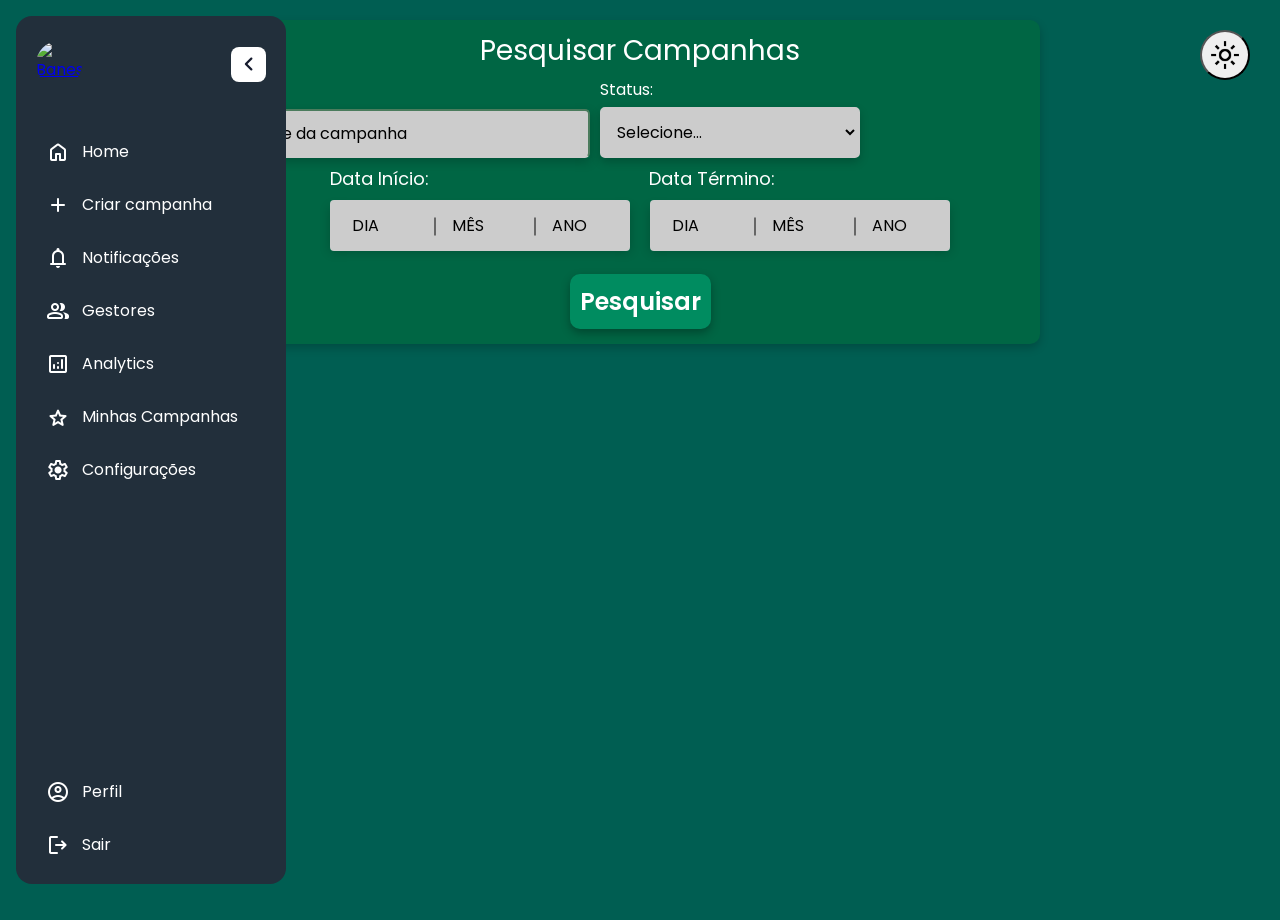
==== index.html @ 49bef1a3 "Alterações a temas (#2) Bom trabalho!" ====
<!DOCTYPE html>
    <html lang="en">
    <head>
        <meta charset="UTF-8">
        <meta name="viewport" content="width=device-width, initial-scale=1.0">
        <!-- Linking Google Fonts for icons -->
        <link rel="stylesheet" href="https://fonts.googleapis.com/css2?family=Material+Symbols+Rounded:opsz,wght,FILL,GRAD@24,400,0,0"/>
        <title>New model</title>
        <link rel="stylesheet" href="csss/styles.css">
        <link rel="stylesheet" href="csss/sidebar.css">
        <link rel="stylesheet" href="csss/themes.css">
    </head>
    <body>
        
        
        <aside class="sidebar">
            <!-- Side bar header -->
            <header class="sidebar-header">
                <a href="#" class="header-logo">
                    <img src="imgs/logo1.jpeg" alt="Banese Card">
                </a>
                <button class="toggler sidebar-toggler">
                    <span class="material-symbols-rounded">chevron_left</span>
                </button>
                <button class="toggler menu-toggler">
                    <span class="material-symbols-rounded">menu</span>
                </button>
            </header>

            <nav class="sidebar-nav">
                <!-- primary top nav -->
                <ul class="nav-list primary-nav">
                    <li class="nav-item">
                        <a href="../index.html" class="nav-link">
                          <span class="material-symbols-rounded">home</span>
                        <span class="nav-label">Home</span>
                        </a>
                        <span class="nav-tooltip">Home</span>
                    </li>
                    <li class="nav-item">
                        <a href="htmls/criar_campanha.html" class="nav-link">
                        <span class="material-symbols-rounded">add</span>
                        <span class="nav-label">Criar campanha</span>
                        </a>
                        <span class="nav-tooltip">Criar campanha</span>
                    </li>
                    <li class="nav-item">
                        <a href="#" class="nav-link">
                        <span class="material-symbols-rounded">notifications</span>
                        <span class="nav-label">Notificações</span>
                        </a>
                        <span class="nav-tooltip">Notificações</span>
                    </li>
                    <li class="nav-item">
                        <a href="#" class="nav-link">
                        <span class="material-symbols-rounded">group</span>
                        <span class="nav-label">Gestores</span>
                        </a>
                        <span class="nav-tooltip">Gestores</span>
                    </li>
                    <li class="nav-item">
                        <a href="#" class="nav-link">
                        <span class="material-symbols-rounded">analytics</span>
                        <span class="nav-label">Analytics</span>
                        </a>
                        <span class="nav-tooltip">Analytics</span>
                    </li>
                    <li class="nav-item">
                        <a href="#" class="nav-link">
                        <span class="material-symbols-rounded">star</span>
                        <span class="nav-label">Minhas Campanhas</span>
                        </a>
                        <span class="nav-tooltip">Minhas Campanhas</span>
                    </li>
                    <li class="nav-item">
                        <a href="#" class="nav-link">
                        <span class="material-symbols-rounded">settings</span>
                        <span class="nav-label">Configurações</span>
                        </a>
                        <span class="nav-tooltip">Configurações</span>
                    </li>
                </ul>
                <!-- second bottom nav -->
                <ul class="nav-list secondary-nav">
                    <li class="nav-item">
                        <a href="htmls/perfil.html" class="nav-link">
                        <span class="material-symbols-rounded">account_circle</span>
                        <span class="nav-label">Perfil</span>
                        </a>
                        <span class="nav-tooltip">Perfil</span>
                    </li>
                    <li class="nav-item">
                        <a href="#" class="nav-link" id="logoutButton">
                        <span class="material-symbols-rounded">logout</span>
                        <span class="nav-label">Sair</span>
                        </a>
                        <span class="nav-tooltip">Sair</span>
                    </li>
                </ul>
            </nav>
        </aside>

        <div class="theme-button-cont">
            <button id="theme-toggle">
                <img src="imgs/light_mode.png" alt="">
            </button>
        </div>
        
        <!-- Início da tabela de pesquisa -->
        <div class="tabela-pesquisa">
            <p class="titulo-tabela">Pesquisar Campanhas</p>
            <form>
                <div class="filtros">
                    <!-- Campo de entrada: Nome da Campanha -->
                    <div class="filtros-first-row">
                        <div class="input-group-nome-desc">
                            <input
                            type="text"
                            id="nome-campanha"
                            placeholder="Digite o nome da campanha"
                            class="input"
                            required
                            />
                            <label for="nome-campanha">Nome da campanha</label>
                        </div>
                        <div class="input-group-status">
                            <label for="status">Status:</label>
                            <select id="status" class="select-status">
                                <option value="">Selecione...</option>
                                <option value="ativa">Ativa</option>
                                <option value="inativa">Inativa</option>
                            </select>
                        </div>
                    </div>
                    <div class="data-titles-row">
                        <div>
                            <p class="start-data-title">Data Início:</p>
                        </div>
                        <div>
                            <p class="end-data-title">Data Término:</p>
                        </div>
                    </div>
                    <!-- Campo de entrada: Data Início -->
                    <div class="input-group-data">
                        <div class="start-data">
                            <div class="input-item">
                            <input
                                type="text"
                                id="start-day"
                                placeholder="DD"
                                maxlength="2"
                                class="input-data"
                                pattern="\d*"
                                required
                            />
                            <label for="start-day">DIA</label>
                            </div>
                            <div class="input-item">
                            <input
                                type="text"
                                id="start-month"
                                placeholder="MM"
                                maxlength="2"
                                class="input-data"
                                pattern="\d*"   
                                required
                            />
                            <label for="start-month">MÊS</label>
                            </div>
                            <div class="input-item">
                            <input
                                type="text"
                                id="start-year"
                                placeholder="AAAA"
                                maxlength="4"
                                class="input-data"
                                pattern="\d*"
                                required
                            />
                            <label for="start-year">ANO</label>
                            </div>
                        </div>
                        <div id="start-day-error" class="error"></div>
                        <div id="start-month-error" class="error"></div>
                        <div id="start-year-error" class="error"></div>
                    <div class="end-data">
                        <div class="input-item">
                        <input
                            type="text"
                            id="end-day"
                            placeholder="DD"
                            maxlength="2"
                            class="input-data"
                            pattern="\d*"
                            required
                        />
                        <label for="end-day">DIA</label>
                        </div>
                        <div class="input-item">
                        <input
                            type="text"
                            id="end-month"
                            placeholder="MM"
                            maxlength="2"
                            class="input-data"
                            pattern="\d*"
                            required
                        />
                        <label for="end-month">MÊS</label>
                        </div>
                        <div class="input-item">
                        <input
                            type="text"
                            id="end-year"
                            placeholder="AAAA"
                            maxlength="4"
                            class="input-data"
                            pattern="\d*"
                            required
                        />
                        <label for="end-year">ANO</label>
                        </div>
                    <div id="end-day-error" class="error"></div>
                    <div id="end-month-error" class="error"></div>
                    <div id="end-year-error" class="error"></div>
                    </div>
                </div>
                    <div class="div-pesquisar-filtro">
                        <button onclick="pesquisarCampanhas()" type="submit" class="pesquisar-filtro">Pesquisar</button>
                    </div>
                </div>
            </form>
        </div>
        <!-- Fim da tabela de pesquisa -->
        <div class="container-campanhas" id="campaigns-container">
        </div>
        <script src="jss/sidebar.js"></script>
        <script src="jss/data.js"></script>
        <script src="jss/exibir_campanhas.js"></script>
        <script src="jss/verifLogin.js"></script>
        <script src="jss/logoutINDEX.js"></script>
        <script src="jss/themes.js"></script>
    </body>
    </html>
---- csss/styles.css ----
.container-campanhas {
    display: flex;
    justify-content: center; /* Centraliza os itens */
    align-items: center;
    flex-wrap: wrap; /* Ajuste para definir o espaçamento entre os itens */
}

.campanha {
    background-color: #006644 ; /* Cor de fundo da campanha */
    margin: 20px;
    padding: 20px; /* Adiciona preenchimento ao redor do conteúdo */
    border-radius: 1em; /* Bordas arredondadas */
    box-shadow: 0 4px 10px rgba(0, 0, 0, 0.2);
    color: #e0e0e0;
}

.filtros {
    max-width: 1280px;
}

.filtros-first-row {
    display: flex;
    justify-self: center;
    align-items: flex-end;
    gap: 10px;
}

.input-group-status {
    display: flex;
    flex-direction: column; /* Coloca os elementos na vertical */
    width: 260px;
}

.input, .select-status {
    width: 100%;
    padding: 10px;
    border: 2px solid #ccc;
    border-radius: 5px;
    font-size: 16px;
    outline: none;
    box-sizing: border-box;
    transition: border-color 0.3s;
    background-color: #ccc;
}

.input-group-status label {
    margin-bottom: 5px; /* Espaçamento entre o label e o input */
}

.select-status {
    width: 100%;
    padding: 11px;
    border: 2px solid #ccc;
    border-radius: 5px;
    font-size: 16px;
    outline: none;
    box-sizing: border-box;
    transition: border-color 0.3s;
    box-shadow: 0 4px 10px rgba(0, 0, 0, 0.2);
}

.div-pesquisar-filtro {
    display: flex;
    justify-content: center; /* Centraliza horizontalmente */
    align-items: center;     /* Centraliza verticalmente */
    padding: 15px;
}

.pesquisar-filtro {
    padding: 10px;
    font-size: 24px;
    font-weight: 600;
    border: 0 transparent;
    border-radius: 10px;
    background-color: #008C60 ; /* Verde mais fechado para botões */
    color: white;
    transition: 0.4s ease;
    cursor: pointer;
    box-shadow: 0 4px 10px rgba(0, 0, 0, 0.3);
}

.pesquisar-filtro:hover {
    color: white;
    background-color: #00b766; /* Verde mais claro para o hover */
}

.titulo-tabela {
    text-align: center;
    /* background-color: #00b766;
    border: 1 solid #00b766; */
    border-top-left-radius: 10px;
    border-top-right-radius: 10px;
    padding: 10px 0 5px;
    font-size: 28px;
}

.card {
    display: flex;
    width: 100%;
    padding: 5px;
    color: #e0e0e0; /* Cor do texto claro */
    justify-content: space-between;
    align-items: flex-start;
    border-radius: 8px;
    overflow: hidden;
    margin-bottom: 20px;
    background-color: #006644 ; /* Verde escuro */
}

body {
    font-family: Arial, sans-serif;
}

.tabela-pesquisa {
    border: 1px transparent;
    border-radius: 10px;
    margin: 20px auto;
    background-color: #006644 ; /* Verde escuro */
    max-width: 800px;
    color: white;
    box-shadow: 0 4px 10px rgba(0, 0, 0, 0.2);

}

.input-group-nome-desc {
    display: flex;
    position: relative;
    width: 100%;
    width: 350px;
    box-shadow: 0 4px 10px rgba(0, 0, 0, 0.2);
}

.input-group-nome-desc label {
    position: absolute;
    left: 5px;
    bottom: 12px;
    transition: all 0.2s;
    cursor: text;
    color: black;
}

.input {
    width: 100%;
    border: 2px solid #4b7c5d;
    border-bottom: 2px solid #ccc;
    border-radius: 5px;
    padding: 5px;
    font-size: 18px;
    outline: 0;
    box-sizing: border-box;
    height: 49px;
    background-color: #ccc;
}

form .input::placeholder {
    color: transparent;
}

form .input::placeholder,
form .input:focus::placeholder {
    transition: all 0.5s;
}

form .input:focus::placeholder {
    color: black;
    font-size: 18px;
}

form .input-group-nome-desc .input:focus ~ label,
form .input-group-nome-desc .input:valid ~ label {
    transform: translate(-5px, -36px);
    font-size: 18px;
    color: #f8f6f0;
}

.start-data {
    display: flex;
    margin: 10px;
    box-shadow: 0 4px 10px rgba(0, 0, 0, 0.2);
}

.end-data {
    display: flex;
    margin: 10px;
    box-shadow: 0 4px 10px rgba(0, 0, 0, 0.2);
}

.data-titles-row {
    display: flex;
    font-size: 18px;
    padding-top: 2px;
    margin-top: 5px;
}

.start-data-title {
    text-align: right;
    margin-left: 90px;
    margin-right: 220px;
}

.end-data-title {
    text-align: left;
}

.input-group-data {
    display: flex;
    margin: 1px 0;
    justify-content: center;
    position: relative;
    flex-wrap: wrap;
}

.input-group-data label {
    position: absolute;
    transition: all 0.2s;
    cursor: text;
    white-space: nowrap;
}

.input-item input::placeholder {
    color: transparent;
}

.input-item {
    position: relative;
    display: flex;
    flex-direction: column;
    align-items: center;
    justify-content: center;
    flex: 1;
    height: 45px;
}
  
.input-item label {
    left: 22px;
    transition: all 0.2s;
    cursor: text;
    font-size: 16px;
    color: black;
}

form .input-item .input-data::placeholder,
form .input-item .input-data:focus::placeholder {
    transition: all 0.5s;
}

form .input-item .input-data:focus::placeholder {
    color: #CCC;
    font-size: 16px;
}

form .input-group-data .input-item .input-data:focus ~ label,
form .input-group-data .input-item .input-data:valid ~ label {
    transform: translateY(-14px);
    font-size: 14px;
    color: #00b766;
}

.input-data {
    border: 2px solid #ccc;
    width: 100px;
    padding: 15px 0 5px 0;
    text-align: center;
    font-size: 18px;
    outline: 0;
    transition: padding-top 0.3s ease;
    box-sizing: border-box;
    background-color: #ccc;
}

#start-day, #end-day {
    border-right: 0;
    border-top-left-radius: 4px;
    border-bottom-left-radius: 4px;
}

#start-month, #end-month {
    border-right: 0;
    border-left: 0;
}

#start-year, #end-year {
    border-left: 0;
    border-top-right-radius: 4px;
    border-bottom-right-radius: 4px;
}

.input-item {
    position: relative;
}
  
.input-item + .input-item::before {
    content: '';
    position: absolute;
    top: 50%;
    left: -4px;
    width: 1%;
    transform: translateY(50%); 
    width: 18px;
    height: 1px; 
    background-color: black; 
    transform: rotate(90deg);
}

.card-buttons {
    display: flex;
    justify-content: center;
    align-items: center;
    gap: 10px;
}

.hidden {
    display: none;
}

.card-button {
    padding: 10px;
    margin: 0 0 10px 0;
    background-color: #008C60 ; /* Verde mais sóbrio */
    font-size: 18px;
    border: 0 transparent;
    border-radius: 10px;
    color: white;
    font-weight: 600;
    transition: 0.4s ease;
    cursor: pointer;
    box-shadow: 0 4px 10px rgba(0, 0, 0, 0.3);
}

.card-button:hover {
    color: white;
    background-color: #00b766; /* Verde mais claro para o hover */
}

.nameDesc {
    display: flex;
    flex-direction: column;
    align-items: center;
    max-width: 300px;
    gap: 15px;
}

.nameDesc p {
    margin: 0;
    overflow: hidden;
    text-overflow: ellipsis;
    text-align: center;
    display: flex;
    color: #e0e0e0;
    white-space: normal;
    line-height: 1.5em; /* Ajuste para corresponder ao espaçamento entre linhas */
    max-height: 4.3em; /* Limita a altura para 2 linhas (2 * line-height) */
    width: 100%; /* Adiciona reticências ao final */
}

.nameDesc h1 {
    margin: 0;
    overflow: hidden;
    text-overflow: ellipsis;
    text-align: center;
    white-space: nowrap;
    color: #e0e0e0;
    line-height: 1.5em; /* Ajuste para corresponder ao espaçamento entre linhas */
    max-height: 1.3em; /* Limita a altura para 2 linhas (2 * line-height) */
    width: 100%; /* Adiciona reticências ao final */
}

.img {
    display: flex;
    justify-content: center;
    height: 130px;
    width: 180px;
    margin: 10px;
    border-radius: 0.5em;
    flex-shrink: 0;
}

.img img {
    max-width: 100%;
    max-height: 100%;
    border-radius: 0.5em; /* Bordas arredondadas da imagem */
    border: 0 transparent; /* Adiciona uma borda branca de 3 pixels */
}

/* /////// Light Theme v //////// */

body.light-theme #theme-toggle {
    width: 50px;
    height: 50px;
    border-radius: 50%;
    display: flex;
    justify-content: center;
    align-items: center;
}

body.light-theme .campanha {
    background-color: #4b9f6f; /* Claro */
    color: #151a2d; /* Escuro */
}
body.light-theme .input {
    border: 2px solid #ffffff;
    background-color: #ffffff;
}

body.light-theme .input-data {
    border: 2px solid #ffffff;
    background-color: #ffffff;
}

body.light-theme .select-status {
    background-color: #fff; /* Claro */
    border: 2px solid #ddd;
}

/* Botão de pesquisa no tema claro */
body.light-theme .pesquisar-filtro {
    background-color: #63b573;
    color: #ffffff;
}

/* Cards no tema claro */
body.light-theme .card {
    background-color: #4b9f6f; /* Claro */
    color: #ffffff; /* Escuro */
}


/* Botões do card no tema claro */
body.light-theme .card-button {
    background-color: #63b573;
    color: #ffffff;
}

body.light-theme .card-button:hover, 
body.light-theme .pesquisar-filtro:hover {
    background-color: #328d13; /* Verde mais vibrante para o hover */
}

/* Tabela de pesquisa no tema claro */
body.light-theme .tabela-pesquisa {
    background-color: #4b9f6f;
}
---- csss/sidebar.css ----
/* Importing Google fonts - Poppins */

@import url("https://fonts.googleapis.com/css2?family=Poppins:ital,wght@0,100;0,200;0,300;0,400;0,500;0,600;0,700;0,800;0,900;1,100;1,200;1,300;1,400;1,500;1,600;1,700;1,800;1,900&family=Roboto:wght@400;500;700;900&display=swap");

* {
  margin: 0;
  padding: 0;
  box-sizing: border-box;
  font-family: "Poppins", sans-serif;
}

body {
  min-height: 100vh;
  /* background: linear-gradient(#f1faff, #cbe4ff); */
  background-color: #005e52;
}

.sidebar {
  top: 0;
  left: 0;
  z-index: 100;
  background: #222f3b;
  width: 270px;
  position: fixed !important;
  margin: 16px;
  border-radius: 16px;
  border-radius: 16px;
  height: calc(100vh - 32px);
  transition: 0.4s ease;
}

.sidebar.collapsed {
  width: 85px;
}

.sidebar-header {
  position: relative;
  display: flex;
  padding: 25px 20px;
  align-items: center;
  justify-content: space-between;
}

.sidebar-header .header-logo img {
  width: 46px;
  height: 46px;
  display: block;
  object-fit: contain;
  border-radius: 50%;
}

.sidebar-header .toggler {
  position: absolute;
  right: 20px;
  height: 35px;
  width: 35px;
  border: none;
  cursor: pointer;
  color: #151a2d;
  display: flex;
  align-items: center;
  justify-content: center;
  border-radius: 8px;
  background: #fff;
  transition: 0.4s ease;
}

.sidebar-header .sidebar-toggler {
  position: absolute;
  right: 20px;
}

.sidebar.collapsed .sidebar-header .sidebar-toggler {
  transform: translate(-4px, 65px);
}

.sidebar-header .menu-toggler {
  display: none;
}

.sidebar-header .toggler:hover {
  background: #dde4fb;
}

.sidebar-header .sidebar-toggler span {
  font-size: 1.75rem;
  transition: 0.4s ease;
}

.sidebar.collapsed .sidebar-header .sidebar-toggler span {
  transform: rotate(180deg);
}

.sidebar-nav .nav-list {
  list-style: none;
  display: flex;
  gap: 4px;
  padding: 0 15px;
  flex-direction: column;
  transform: translateY(15px);
  transition: 0.4s ease;
}

.sidebar.collapsed .sidebar-nav .primary-nav {
  transform: translateY(65px);
}

.sidebar-nav .nav-link {
  color: #fff;
  display: flex;
  gap: 12px;
  border-radius: 8px;
  align-items: center;
  padding: 12px 15px;
  text-decoration: none;
  transition: 0.4s ease;
  white-space: nowrap;
}

.sidebar-nav .nav-link:hover {
  color: #151a2d;
  background: #fff;
}

.sidebar-nav .nav-link .nav-label {
  transition: opacity 0.4s ease;
}

.sidebar.collapsed .sidebar-nav .nav-link .nav-label {
  opacity: 0;
  pointer-events: none;
}

.sidebar-nav .nav-item {
  position: relative;
}

.sidebar-nav .nav-tooltip {
  background-color: #fff;
  color: #151a2d;
  padding: 6px 12px;
  border-radius: 8px;
  opacity: 0;
  display: none;
  pointer-events: none;
  position: absolute;
  left: calc(100% + 25px);
  top: -10px;
  white-space: nowrap;
  box-shadow: 0 5px 10px rgba(0, 0, 0, 1);
  transition: 0s;
}

.sidebar.collapsed .sidebar-nav .nav-tooltip {
  display: block;
}

.sidebar-nav .nav-item:hover .nav-tooltip {
  opacity: 1;
  pointer-events: auto;
  transform: translateY(50%);
  transition: 0.4s ease;
}

.sidebar-nav .secondary-nav {
  position: absolute;
  bottom: 30px;
  width: 100%;
}

/* Tema Claro - Aplica apenas quando a classe light-theme está no body */
body.light-theme {
  background-color: #97e0a2; /* Claro */
}

body.light-theme .sidebar {
  background: #ddfff9; /* Claro */
  border-radius: 16px;
}

body.light-theme .sidebar-header {
  background: #ddfff9; /* Escuro */
  border-radius: 16px;
  color: #fff;
}

body.light-theme .toggler {
  background: #328d13; /* Escuro */
  color: #fff;
}

body.light-theme .sidebar-nav .nav-link {
  color: #151a2d; /* Escuro */
}

body.light-theme .sidebar-nav .nav-link:hover {
  color: #fff;
  background: #328d13;
}



@media (max-width: 1024px) {
  .sidebar {
    height: 56px;
    overflow-y: hidden;
    margin: 10px;
    scrollbar-width: none;
    width: calc(100% - 28px);
    max-height: calc(100vh - 28px);
  }

  .sidebar.menu-active {
    overflow-y: auto;
  }

  .sidebar-header {
    position: sticky;
    top: 0;
    z-index: 20;
    background: #151a2d;
    padding: 8px 10px;
    border-radius: 16px;
  }

  .sidebar-header .header-logo img {
    width: 40px;
    height: 40px;
  }

  .sidebar-header .sidebar-toggler,
  .sidebar-nav .nav-tooltip {
    display: none;
  }

  .sidebar-header .menu-toggler {
    display: flex;
    height: 30px;
    width: 30px;
  }

  .sidebar-header .menu-toggler span {
    font-size: 1.3rem;
  }

  .sidebar-nav .nav-list {
    padding: 0 10px;
  }

  .sidebar-nav .nav-link {
    gap: 10px;
    padding: 10px;
    font-size: 0.94rem;
  }

  .sidebar-nav .nav-link .nav-icon {
    font-size: 1.37rem;
  }

  .sidebar-nav .secondary-nav {
    position: relative;
    bottom: 0;
    margin: 40px 0 30px;
  }
}
---- csss/themes.css ----
.theme-button-cont{
    display: flex;
    z-index: 100;
    position: fixed;
    justify-content: right;
    align-items: center;
    top: 30px;
    right: 30px;
    margin: 0px;
}

#theme-toggle {
    width: 50px;
    height: 50px;
    border-radius: 50%;
    display: flex;
    justify-content: center;
    align-items: center;
    color: black;
    cursor: pointer;
}

#theme-toggle img {
    width: 65%;
    height: 65%;
    cursor: pointer;
    object-fit: contain; /* ou 'cover', dependendo do efeito desejado */
}
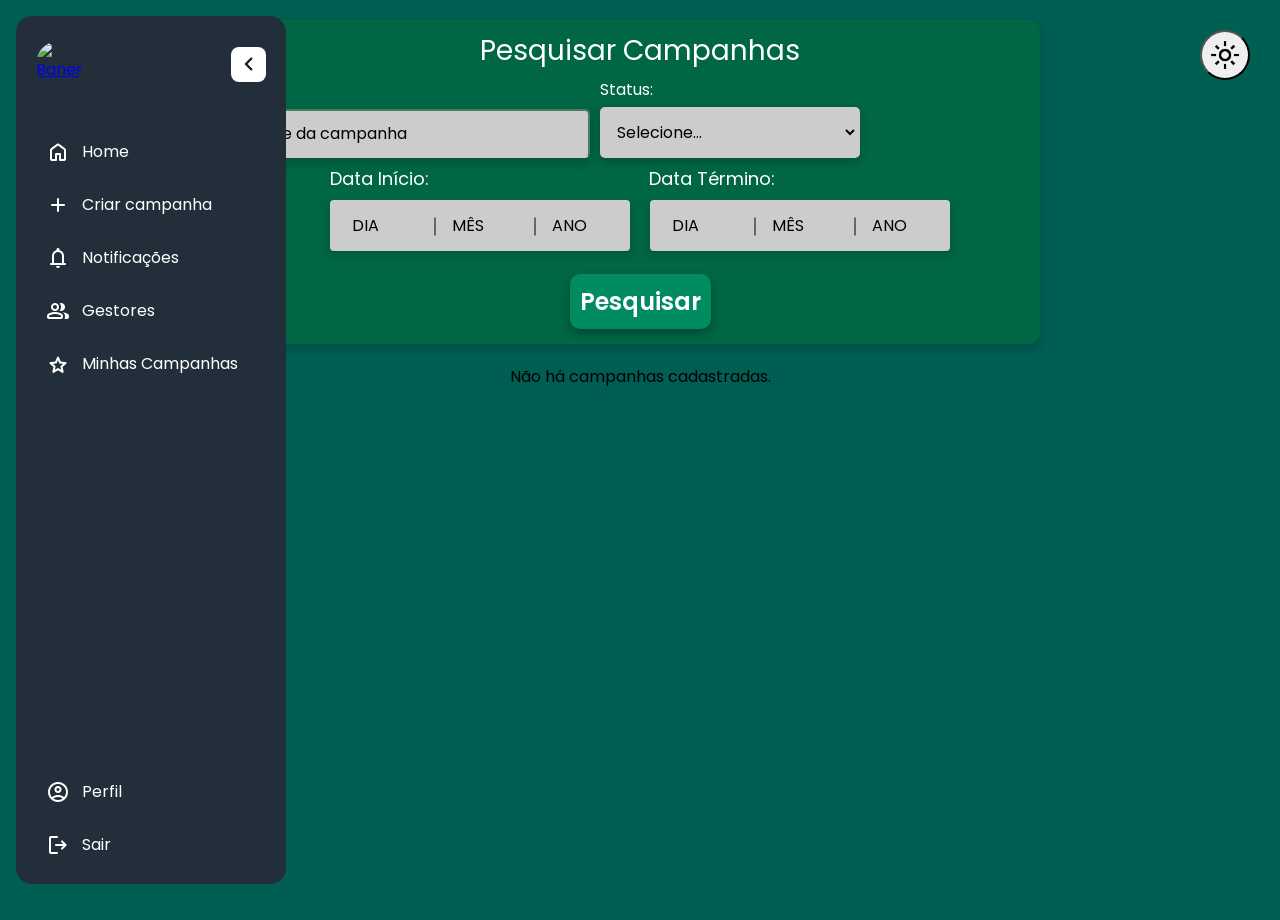
==== commit 2ef6d48c: "QoL (#4) Massa demais, vlw pelo trabalho mano." ====
--- a/index.html
+++ b/index.html
@@ -5,7 +5,8 @@
         <meta name="viewport" content="width=device-width, initial-scale=1.0">
         <!-- Linking Google Fonts for icons -->
         <link rel="stylesheet" href="https://fonts.googleapis.com/css2?family=Material+Symbols+Rounded:opsz,wght,FILL,GRAD@24,400,0,0"/>
-        <title>New model</title>
+        <title>Banese Card - Home</title>
+        <link rel="shortcut icon" href="imgs/logo1.ico" type="image/x-icon">
         <link rel="stylesheet" href="csss/styles.css">
         <link rel="stylesheet" href="csss/sidebar.css">
         <link rel="stylesheet" href="csss/themes.css">
@@ -60,24 +61,10 @@
                     </li>
                     <li class="nav-item">
                         <a href="#" class="nav-link">
-                        <span class="material-symbols-rounded">analytics</span>
-                        <span class="nav-label">Analytics</span>
-                        </a>
-                        <span class="nav-tooltip">Analytics</span>
-                    </li>
-                    <li class="nav-item">
-                        <a href="#" class="nav-link">
                         <span class="material-symbols-rounded">star</span>
                         <span class="nav-label">Minhas Campanhas</span>
                         </a>
                         <span class="nav-tooltip">Minhas Campanhas</span>
-                    </li>
-                    <li class="nav-item">
-                        <a href="#" class="nav-link">
-                        <span class="material-symbols-rounded">settings</span>
-                        <span class="nav-label">Configurações</span>
-                        </a>
-                        <span class="nav-tooltip">Configurações</span>
                     </li>
                 </ul>
                 <!-- second bottom nav -->
